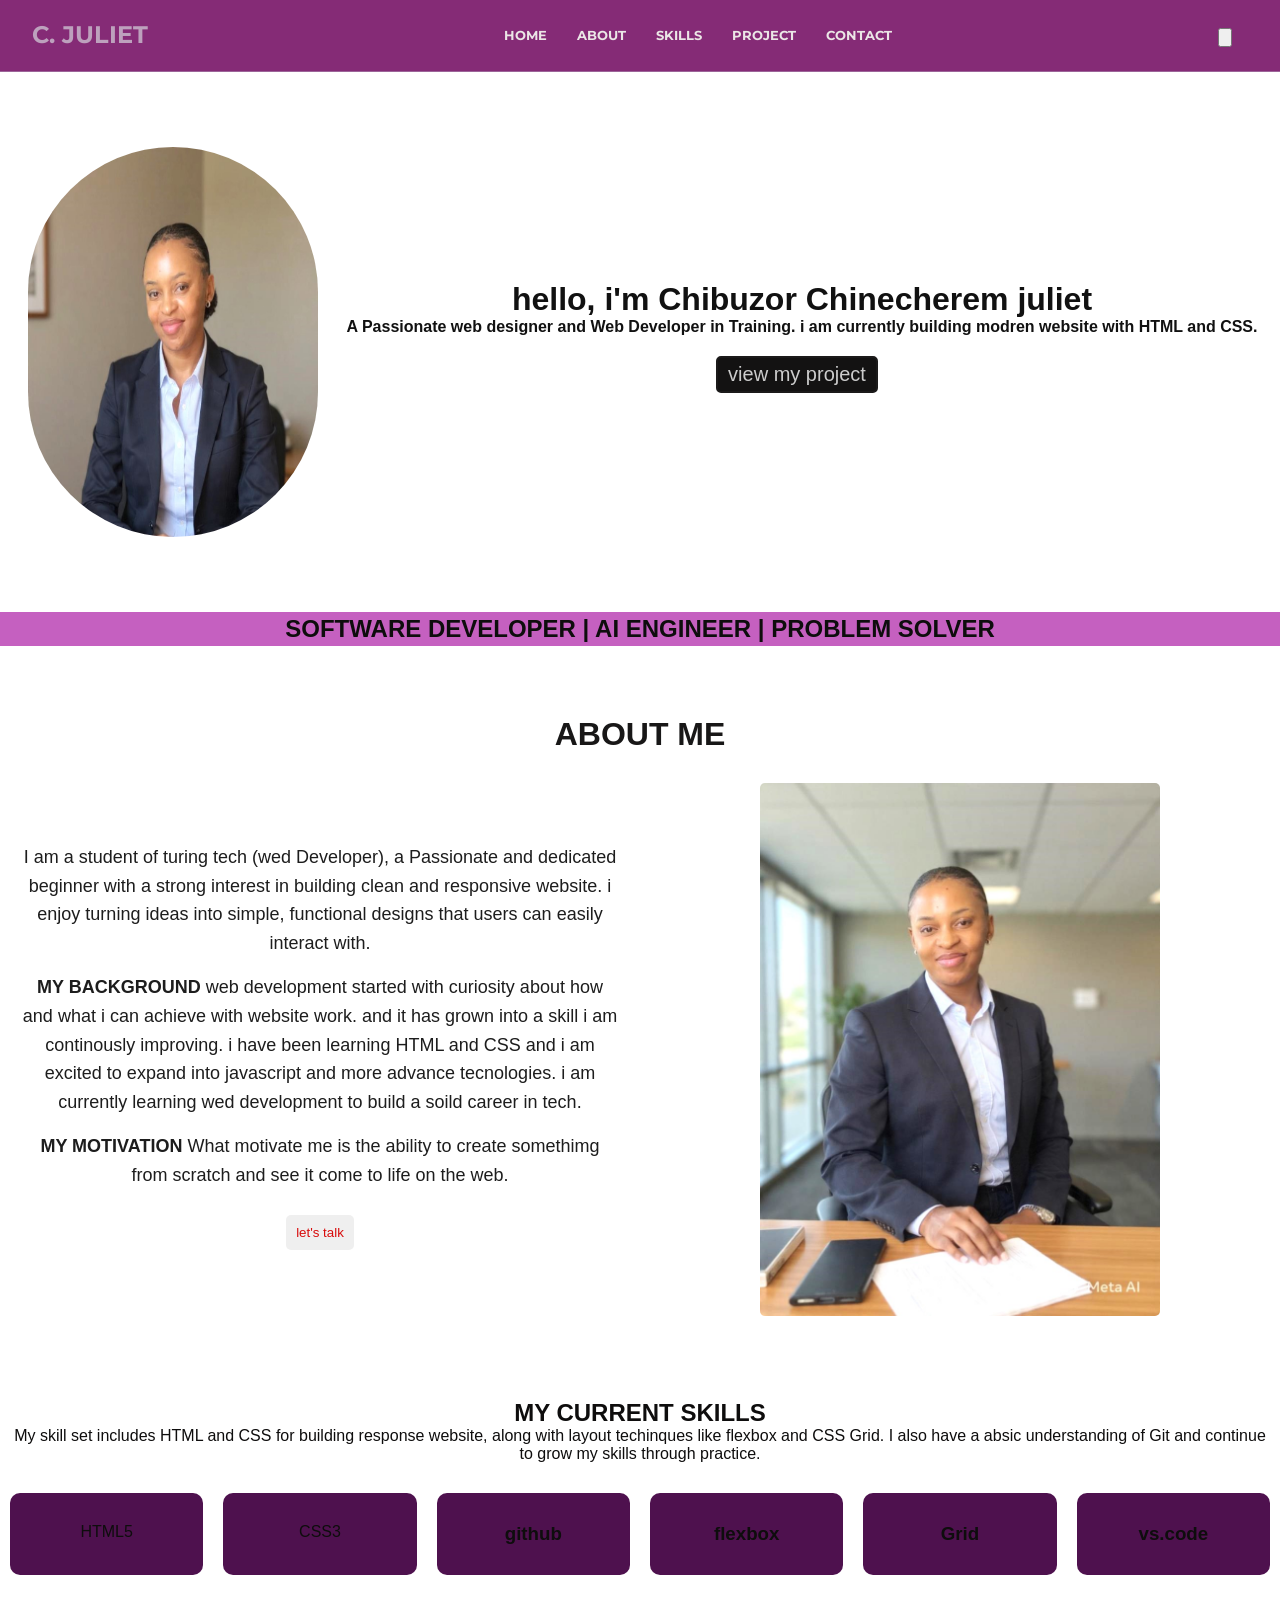
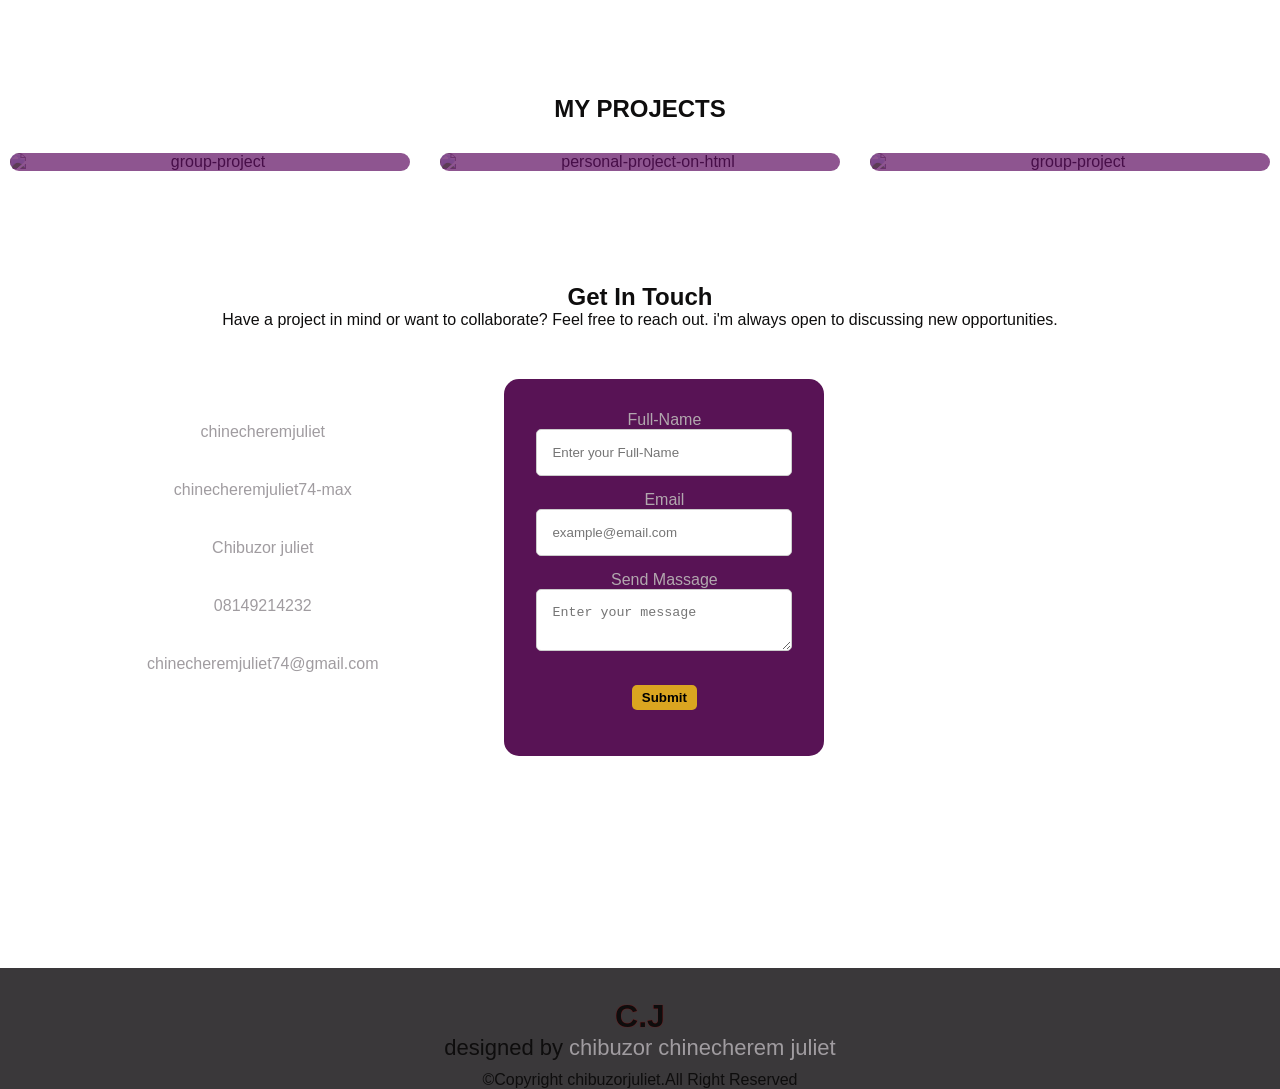
==== index.html @ 10638928 "Create index.html" ====
<!DOCTYPE html>
<html lang="en">
<head>
    <meta charset="UTF-8">
    <meta name="viewport" content="width=device-width, initial-scale=1.0">
    <title>Document</title>
    <link rel="stylesheet" href="../CSS/style.css">

    <link rel="stylesheet" href="https://cdnjs.cloudflare.com/ajax/libs/font-awesome/7.0.1/css/all.min.css" integrity="sha512-2SwdPD6INVrV/lHTZbO2nodKhrnDdJK9/kg2XD1r9uGqPo1cUbujc+IYdlYdEErWNu69gVcYgdxlmVmzTWnetw=="
     crossorigin="anonymous" referrerpolicy="no-referrer" />

     <link rel="preconnect" href="https://fonts.googleapis.com">
     <link rel="preconnect" href="https://fonts.gstatic.com" crossorigin>
     <link href="https://fonts.googleapis.com/css2?family=Lobster&family=Montserrat:ital,wght@0,100..900;1,100..900&family=Pacifico&display=swap" rel="stylesheet">

</head>
<body>
    <header>
        <nav class="nav-bar">
           <div class="logo">
                <span>C.</span>
                <span>JULIET</span>
            </div>
            
            <ul class="nav-link">
                <li><a href="#Home">Home</a></li>
                <li><a href="#About">About</a></li>
                <li><a href="#Skills">Skills</a></li>
                <li><a href="#Project">Project</a></li>
                <li><a href="#Contact">Contact</a></li>
            </ul>

            <div>
                <button class="btn"><i class="fa-solid fa-bars"></i></button>
            </div>
        </nav>
    </header>

    <main>
        <section id="Home" class="hero">
            <img src="/HTML/Images/juliet 2.jpeg" alt="">
            <div class="hero-container">
                <div class="hero-text">
                    <h1>hello, i'm Chibuzor Chinecherem juliet</h1>
                    <p> A Passionate web designer and Web Developer in Training. 
                        i am currently building modren website with HTML and CSS.
                    </p>
                    <button class="btn">view my project</button>
                </div>
            </div>
        </section>

        <section>
            <h1 class="middle">SOFTWARE DEVELOPER | AI ENGINEER | PROBLEM SOLVER</h1>
        </section>

        <section id="About" class="about">

            <h1  class="abt">ABOUT ME </h1>
            
            <div class="about-container2">


                <div class="about-para">

                    

                    <p>
                        I am a student of turing tech (wed Developer), a Passionate and dedicated
                        beginner with a strong interest in building clean and responsive website.
                        i enjoy turning ideas into simple, functional designs that users can easily interact with.
                    </p>

                    <p>
                        <span>MY BACKGROUND</span>
                        web development started with curiosity about how and what i can achieve with website work. 
                        and it has grown into a skill i am continously improving.
                        i have been learning HTML and CSS and i am excited to expand into javascript and more advance tecnologies.
                        i am currently learning wed development to build a soild career in tech.
                   </p>
                   
                   <P>
                        <span>MY MOTIVATION</span>
                        What motivate me is the ability to create somethimg from scratch and see it come to life on the web.  
                    </P>
                    
                    <button class="button"> let's talk </button>
                </div>
                <div>
                    <img src="/HTML/Images/juliet 1.jpeg" alt="juliet 1">
                </div>

            </div>
        </section>

        <section id="Skills" class="skills">
            <h2>MY CURRENT SKILLS </h2>
            <P>My skill set includes HTML and CSS for building response website, 
                along with layout techinques like flexbox and CSS Grid. I also have a absic understanding of Git and continue to grow my skills through practice. </P>

            <div class="skills-container">
                <div class="skill-card">
                    <i class="fa-brands fa-html5"></i>
                    <p>HTML5</p>
                </div>

                <div class="skill-card">
                    <i class="fa-brands fa-css3-alt"></i>
                    <P>CSS3</P>
                </div>

                <div class="skill-card">
                    <i class="fa-brands fa-github"></i>
                    <h3>github</h3>
                </div>

                <div class="skill-card">
                    <i class="fa-solid fa-code"></i>
                    <h3>flexbox</h3>
                </div>

                <div class="skill-card">
                    <i class="fa-solid fa-code"></i>
                    <h3>Grid</h3>
                </div>

                <div class="skill-card">
                    <i class="fa-solid fa-code"></i>
                    <h3>vs.code</h3>
                </div>
            </div>
        </section>

        <section id="Project" class="projects">
            <h2>MY PROJECTS</h2>

            <div class="project-grid">

                <div class="project-card">
                    <img src="https://images01.nicepagecdn.com/page/35/54/html-template-3554665.jpg" alt="group-project">
                    <div class="project-info">
                        <h3>market-place</h3>
                        <p> A responsive marketplace platform designed for easy product browsing and navigation,
                            built with a clean layout and user- friendly interface using html only.</p>
                        <p><strong>techonlogy</strong>HTML5</p>
                        <a href="https://github.com/chinecheremjuliet74-max/project_3_marketplace.html">github</a>
                    </div>
                </div>

                <div class="project-card">
                    <img src="https://media.geeksforgeeks.org/wp-content/cdn-uploads/20230105093722/10-HTML-Project-Ideas-Topics-For-Beginners.png" alt="personal-project-on-html">
                    <div class="project-info">
                        <h3>market-place</h3>
                        <p> A responsive personal platform designed for easy identification for browsing and navigation,
                            built with a clean layout and user- friendly interface using html only.</p>
                        <p><strong>techonlogy</strong>HTML5</p>
                        <a href="https://github.com/chinecheremjuliet74-max/my-personal-project-">github2</a>
                    </div>
                </div>

                <div class="project-card">
                    <img src="https://marketplace.canva.com/EAGpLFvCUoU/1/0/1600w/canva-black-and-white-minimalist-creative-portfolio-presentation-XOF17yEzlzc.jpg" alt="group-project">
                    <div class="project-info">
                        <h3>market-place</h3>
                        <p> An upcoming responsive personal portolio platform designed for easy identifcation for browsing and navigation,
                            built with a clean layout and user- friendly interface using HTML and CSS i am currently working.</p>
                        <p><strong>techonlogy</strong>HTML5 &CSS</p>
                    </div>
                </div>
            </div>
        </section>

        <section id="Contact" class="contact">
            <div class="contact-text">
                <h2> Get In Touch</h2>
                <p>
                Have a project in mind or want to collaborate? Feel free to reach out.
                i'm always open to discussing new opportunities.
                </p>

                <div class="contact-container">

                    <div class="contact-info">
                        
                        <a href=""><i class="fa-brands fa-linkedin"></i>chinecheremjuliet</a>
                        <a href=""><i class="fa-brands fa-github"></i>chinecheremjuliet74-max</a>
                        <a href=""><i class="fa-brands fa-twitter"></i>Chibuzor juliet</a>
                        <a href=""><i class="fa-solid fa-phone"></i>08149214232</a>
                        <a href=""><i class="fa-solid fa-envelope"></i>chinecheremjuliet74@gmail.com</a>
                        
                    </div>

                    <form>
                        <label for="Full-Name">Full-Name</label>
                        <input type="text" id="Full-Name" placeholder="Enter your Full-Name">
    
                        <label for="email">Email</label>
                        <input type="email" id="email" placeholder="example@email.com">
                
                        <label for="comment">Send Massage</label>
                        <textarea id="comment" placeholder="Enter your message"></textarea>

                        <button type="submit">Submit</button>
                        
                    </form>
               </div>
            </div>
        </section>
    </main>

    <footer id="footer">
        <h1>C.J</h1>
            <div social-icons>
                <a href=""><i class="fa-brands fa-linkedin"></i></a>
                <a href=""><i class="fa-brands fa-github"></i></a>
                <a href=""><i class="fa-brands fa-twitter"></i></a>
            </div>

            <div class="credite">
                <p>designed by <a href="#">chibuzor chinecherem juliet</a></p>
            </div>

            <div class="copyright">
                <p>&copy;Copyright chibuzorjuliet.All Right Reserved</p>
            </div>
    </footer>
</body>
</html>
---- CSS/style.css ----
* {
    margin: 0;
    padding: 0;
    box-sizing: border-box;
}


html {
    scroll-behavior: smooth;
}

body {
    width: 100%;
    height: 100vh;
    font-family: "Open Sans", sans-serif;
    color: #0e0d0d;
}

a {
    color: rgb(160, 156, 160);
    text-decoration: none;
    
}


/* ----------------------------HEADER SECTION----------------------------*/
 header {
    position: sticky;
    width: 100%;
    height: 4.5rem;
    font-family: "Montserrat", sans-serif;
    border-bottom: 1px solid rgba(208, 235, 233, 0.3);
    background-color: #852b76;
    top: 0;
    z-index: 50;
 }
.nav-bar {
    display: flex;
    justify-content: space-between;
    position: relative;
    padding-top: 10px;
    padding-bottom: 5px;
    padding-left: 2rem;
    padding-right: 3rem;
    align-items: center;
    font-size: 10px;
}

.nav-bar i {
    width: auto;
    margin: 5px 5px;
    color: rgb(63, 63, 65);
}

.logo {
    margin-top: 10px;
    color: #bda1bd;
    font-size: 1.5rem;
    font-weight: 700;
}

header .nav-bar .nav-link {
    display: flex;
    list-style: none;
    align-items: center;
    justify-content: center;
    margin-top: 10px;
    font-weight: 700;
    text-transform: uppercase;
    color: #bebcbc;
}

header .nav-bar .nav-link li {
    margin-left: 30px;
    font-size: 13px;

}

header .nav-bar .nav-link a {
    color: rgb(235, 230, 230);
    text-decoration: none;
}
 
.btn {
    margin-top: 15px;
}


/* -----------------------------HERO SECTION /HOME PAGE----------------------------*/
.hero {
    height: 60vh;
    position: relative;
    display: flex;
    align-items: center;
    justify-content: center;
    gap: 1.5rem;
    
}

.hero img{
    width: 300px;
    height: 400px;
    padding: 5px;
    border: none;
    border-radius: 200px;
}

.hero-container {
   text-align: center;
}

.hero h1 {
    font-size: 2rem;
    color: rgb(17, 17, 17);
}

.hero  p {
    font-size: 1rem;
    color: rgb(17, 17, 17);
    font-weight: 600;
}

.hero  .btn {
    margin-top: 20px;
    font-size: 20px;

}

.hero .btn {
    display: inline-block;
    padding: 5px 10px;
    border: 2px solid rgb(27, 26, 26);
    background-color: #131212;
    color: #ccc;
    border-radius: 5px;
    margin-right: 10px;
    margin-bottom: 10px;
    transition: .1s;
}

.hero .btn:hover {
    background-color: blueviolet;
    border: 2px solid blueviolet;
}

.middle{
    background-color: #c560c0;
    padding: 3px;
    text-align: center;
    font-size: 1.5rem;
}

.abt{
    margin-top: 50px;
    margin-bottom: 30px;
    text-align: center;
    font-size: 2rem;
    color: rgb(24, 23, 23);
}

  /*-------------------------------------- ABOUT SECTION------------------------*/

.about{
    padding: 20px;
}
.about-container2 {
    display: grid;
    grid-template-columns: repeat(2, 1fr);
    text-align: center;
    font-size: 15px;
    gap: 40px;
    align-items: center;
    border: none;
    margin-top: 20px;
}

.about-container2 img {
    width: 400px;
    border-radius: 5px;
    border: none;
    object-position: center;
    height: 100%;
}


.about-para p {
    color: rgb(29, 29, 29);
    font-size: 18px;
    margin-bottom: 15px;
    line-height: 1.6;
    font-weight: 400;
}

.about-para span{
    font-weight: 600;

}

.about-container2 button {
    padding: 10px 10px;
    margin: 10px;
    border: #afa7a7;
    border-radius: 5px;
    color: #d80c0c;
}

.about .about-container2 .button:hover {
    color: rgb(172, 172, 179);
    border: #352bc0;
    background-color: #352bc0;
}

/* ---------------------------------SKILLS SECTION--------------------------------*/
.skills {
    padding: 60px 10px;
    text-align: center;
}

.skills-container {
    display: grid;
    grid-template-columns: repeat(6, 1fr);
    gap: 20px;
    margin-top: 30px;
}

.skill-card {
    padding: 30px;
    border-radius: 10px;
    background: #4e114e;
    transition: 0.3s;
    cursor: pointer;
}

.skill-card i {
    font-size: 40px;
    margin-bottom: 10px;
}

.skill-card:hover {
    transform: translateY(-10px);
}


/*-------------------------------- PROJECT SECTION-----------------------------------------*/

.projects {
    padding: 60px 10px;
    text-align: center;
}

.project-grid {
    display: grid;
    grid-template-columns: repeat(3, 1fr);
    gap: 30px;
    margin-top: 30px;
}

.project-card {
    position: relative;
    overflow: hidden;
    border-radius: 10px;
}

.project-card img {
    width: 100%;
    display: block;
}

.project-info {
    position: absolute;
    bottom: 0; 
    background: rgba(94, 14, 97, 0.7);
    color: #bebcbc;
    padding: 20px;
    width: 100%;
    transition: 0.3s; 
}

.project-card:hover .project-info {
    color: #c02bc0;
}


/*------------------------------------ CONTECT SECTION-------------------------------------------*/

.contact {
    padding: 20px;
    align-items: center;
    text-align: center;
    margin-bottom: 10px;
    
}

.contact-text {
    margin: 2rem;
}

.contact-container {
    display: grid;
    grid-template-columns: repeat(2, 1fr);
    align-items: center;
    justify-items: center;
    margin-bottom: 20px;
    padding: 10px;
    width: 70%;
}

form input, form textarea {
    width: 100%;
    padding: 15px;
    margin-bottom: 15px;
    border: 1px solid #ccc;
    border-radius: 5px;
}

.contact form {
    gap: 10px;
    width: 20rem;
    max-width: 40rem;
    margin: 0 auto;
    background-color: rgb(88, 19, 85);
    padding: 2rem 2rem;
    border-radius: 15px;
    margin-top: 40px;
}
.contact-info {
    display: flex;
    flex-direction: column;
    gap: 2.5rem;
   
}

.contact label {
    color: rgba(187, 184, 184, 0.9);
    font-size: 1rem;
}

.contact form button {
    background-color: goldenrod;
    padding: 5px 10px;
    border: none;
    border-radius: 5px;
    font-weight: 600;
    transition: filter 0.3s ease-in-out;
    margin: 0.9rem 0;
    align-self: flex-start;
    cursor: pointer;
}

.contact button:hover {
    filter: brightness(0.3);
}

#footer {
    position: sticky;
    width: 100%;
    margin-top: 150px;
    text-align: center;
    background: #3a383a;
}

#footer h1 {
    font-weight: 600;
    padding-top: 30px;
    text-shadow: 0px 0px 1px rgb(167, 9, 9);
}

#footer .credite p {
    margin-bottom: 10px;
    font-size: 22px;
}

.footer a {
    background-color: #4e4950;
    border: #807d7d;
    border-radius: 5px;
    padding: 5px;
}


@media (min-width:1024px) {

    .hero  {
        font-size: 35px;
    }

}

@media (max-width:1023px) {

    .hero {
        margin: 0;
        max-width: 100%;
        font-size: 50px;
    }
    .about {
        grid-template-columns: 1fr 1fr;
        padding: 5px 10px;
    }
    .skills-container {
        grid-template-columns: repeat(2, 1fr);
    }
    .project-grid {
        grid-template-columns: 1fr;
    }
    
    .contact-container {
        gap: 30px;
    }
}

@media (max-width:767px) {

    .nav-bar {
        padding: 0 20px;  
    }

    .nav-link li {
        display: none;
    }

    .hero {
    height: 60vh;
    background-image: url(/HTML/Images/juliet\ 2.jpeg);
    background-position: center;
    background-repeat: no-repeat;
    background-size: cover;
    overflow: hidden;
    position: relative;
    display: flex;
    align-items: center;
    justify-content: center;
    gap: 1.5rem;
    
    }

    .hero img{
        display: none;
        
    }

    .hero-container {
        text-align: center;
        margin-top: 100px;
    }

    
    .about-container2 {
        grid-template-columns: 1fr;
        text-align: center;

    }

    .skills-container {
        grid-template-columns: 1fr;
    }

    .project-grid {
        grid-template-columns: 1fr;
    }

    .contact-text {
        margin-bottom: 10px;
        margin-top: 10px;
    }
    .contact-container {
         grid-template-columns: 1fr;
    }

    .contact-info {
        margin-top: 20px;
        gap: 10px;
    }

}
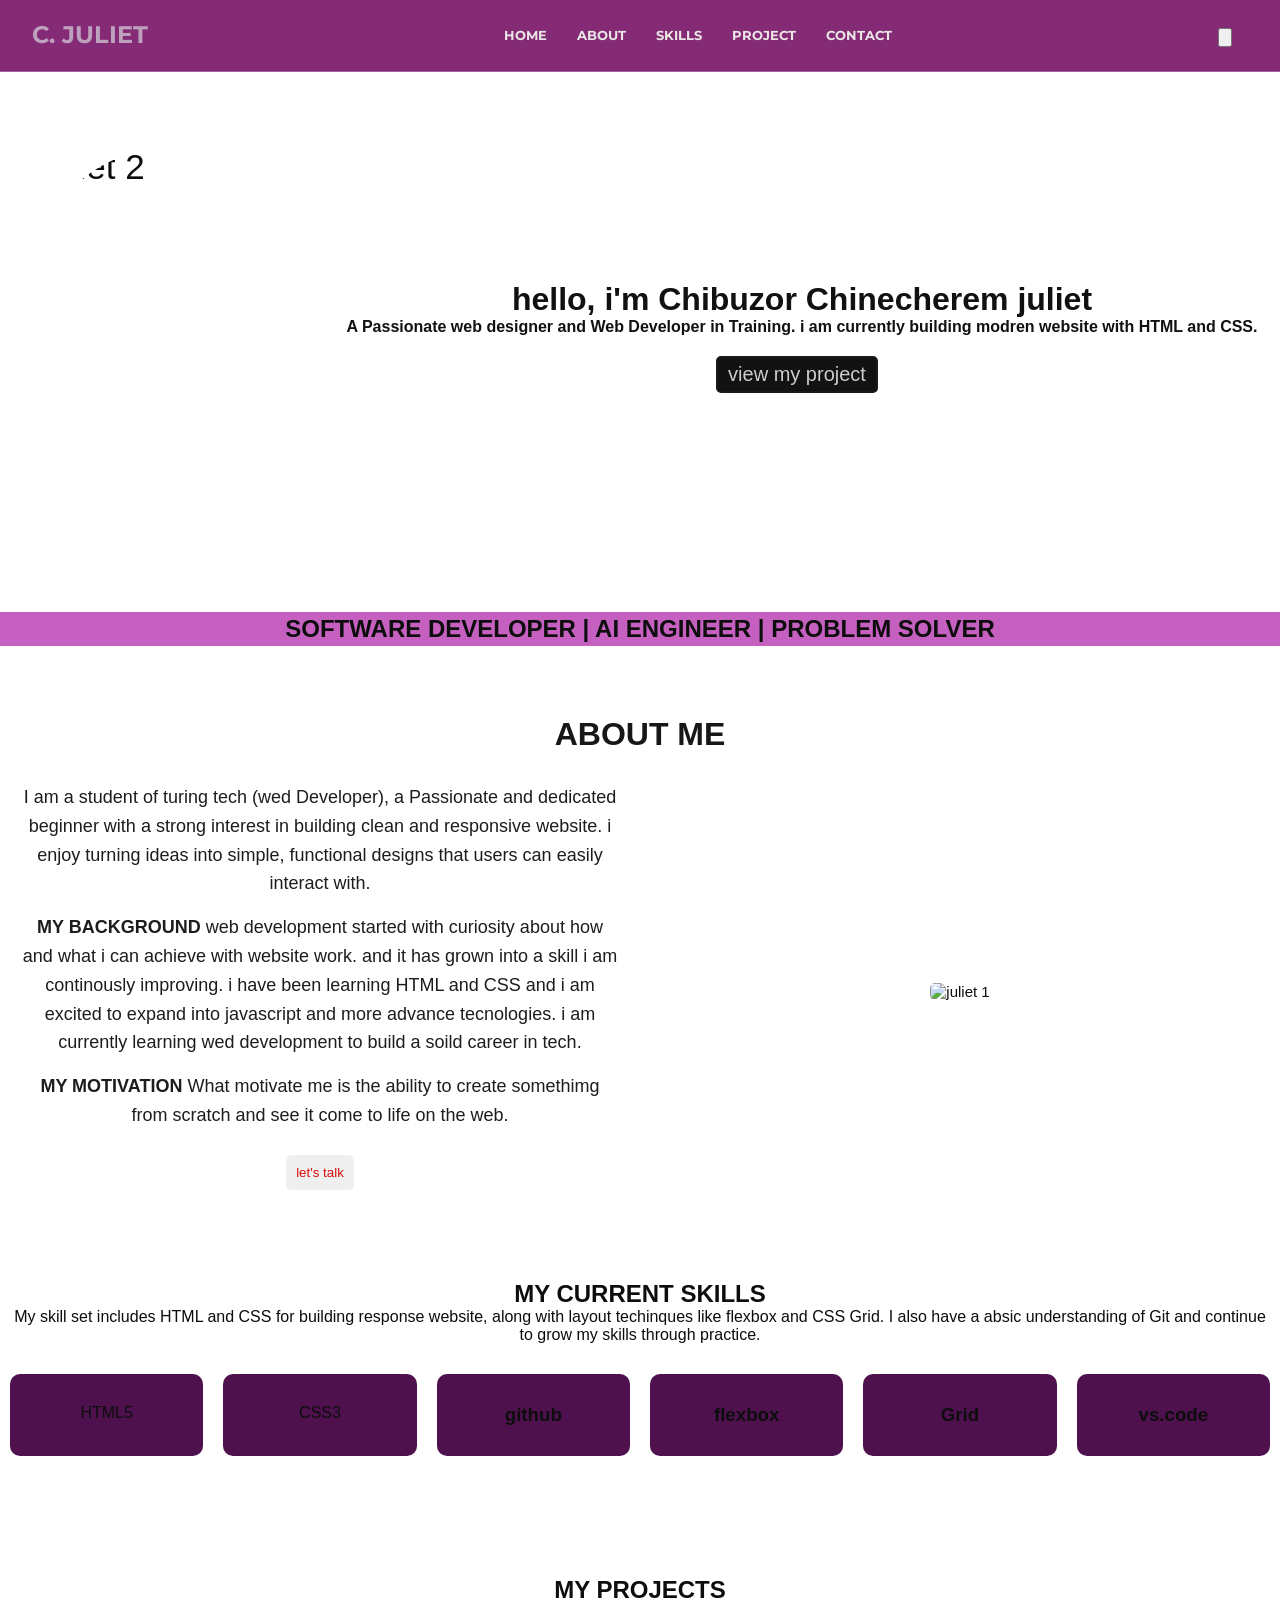
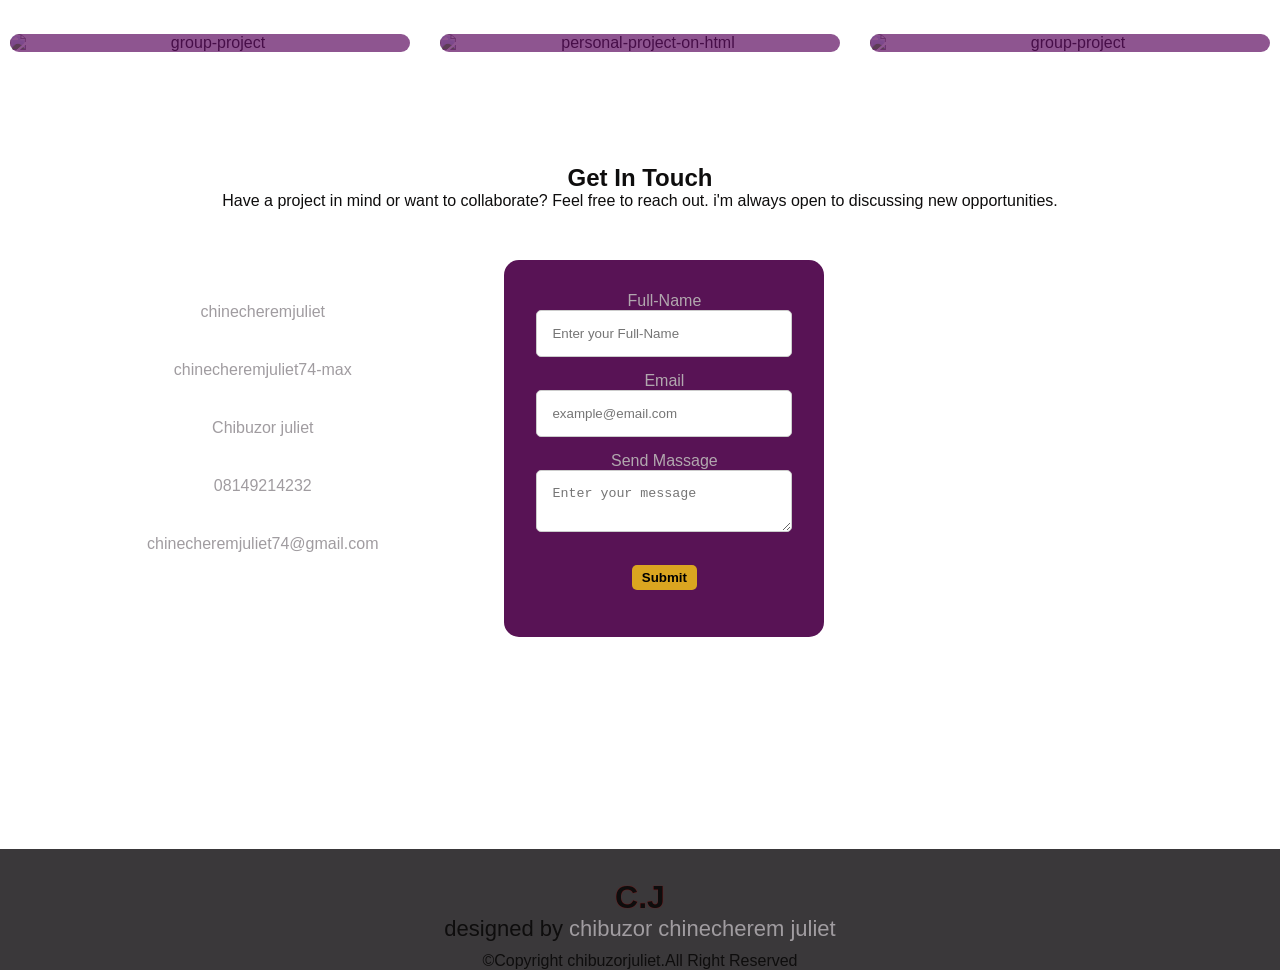
==== commit 74aded00: "Fix image paths" ====
--- a/index.html
+++ b/index.html
@@ -4,7 +4,7 @@
     <meta charset="UTF-8">
     <meta name="viewport" content="width=device-width, initial-scale=1.0">
     <title>Document</title>
-    <link rel="stylesheet" href="../CSS/style.css">
+    <link rel="stylesheet" href="CSS/style.css">
 
     <link rel="stylesheet" href="https://cdnjs.cloudflare.com/ajax/libs/font-awesome/7.0.1/css/all.min.css" integrity="sha512-2SwdPD6INVrV/lHTZbO2nodKhrnDdJK9/kg2XD1r9uGqPo1cUbujc+IYdlYdEErWNu69gVcYgdxlmVmzTWnetw=="
      crossorigin="anonymous" referrerpolicy="no-referrer" />
@@ -38,7 +38,7 @@
 
     <main>
         <section id="Home" class="hero">
-            <img src="/HTML/Images/juliet 2.jpeg" alt="">
+            <img src="images/juliet 2.jpeg" alt="juliet 2">
             <div class="hero-container">
                 <div class="hero-text">
                     <h1>hello, i'm Chibuzor Chinecherem juliet</h1>
@@ -87,7 +87,7 @@
                     <button class="button"> let's talk </button>
                 </div>
                 <div>
-                    <img src="/HTML/Images/juliet 1.jpeg" alt="juliet 1">
+                    <img src="images/juliet 1.jpeg" alt="juliet 1">
                 </div>
 
             </div>
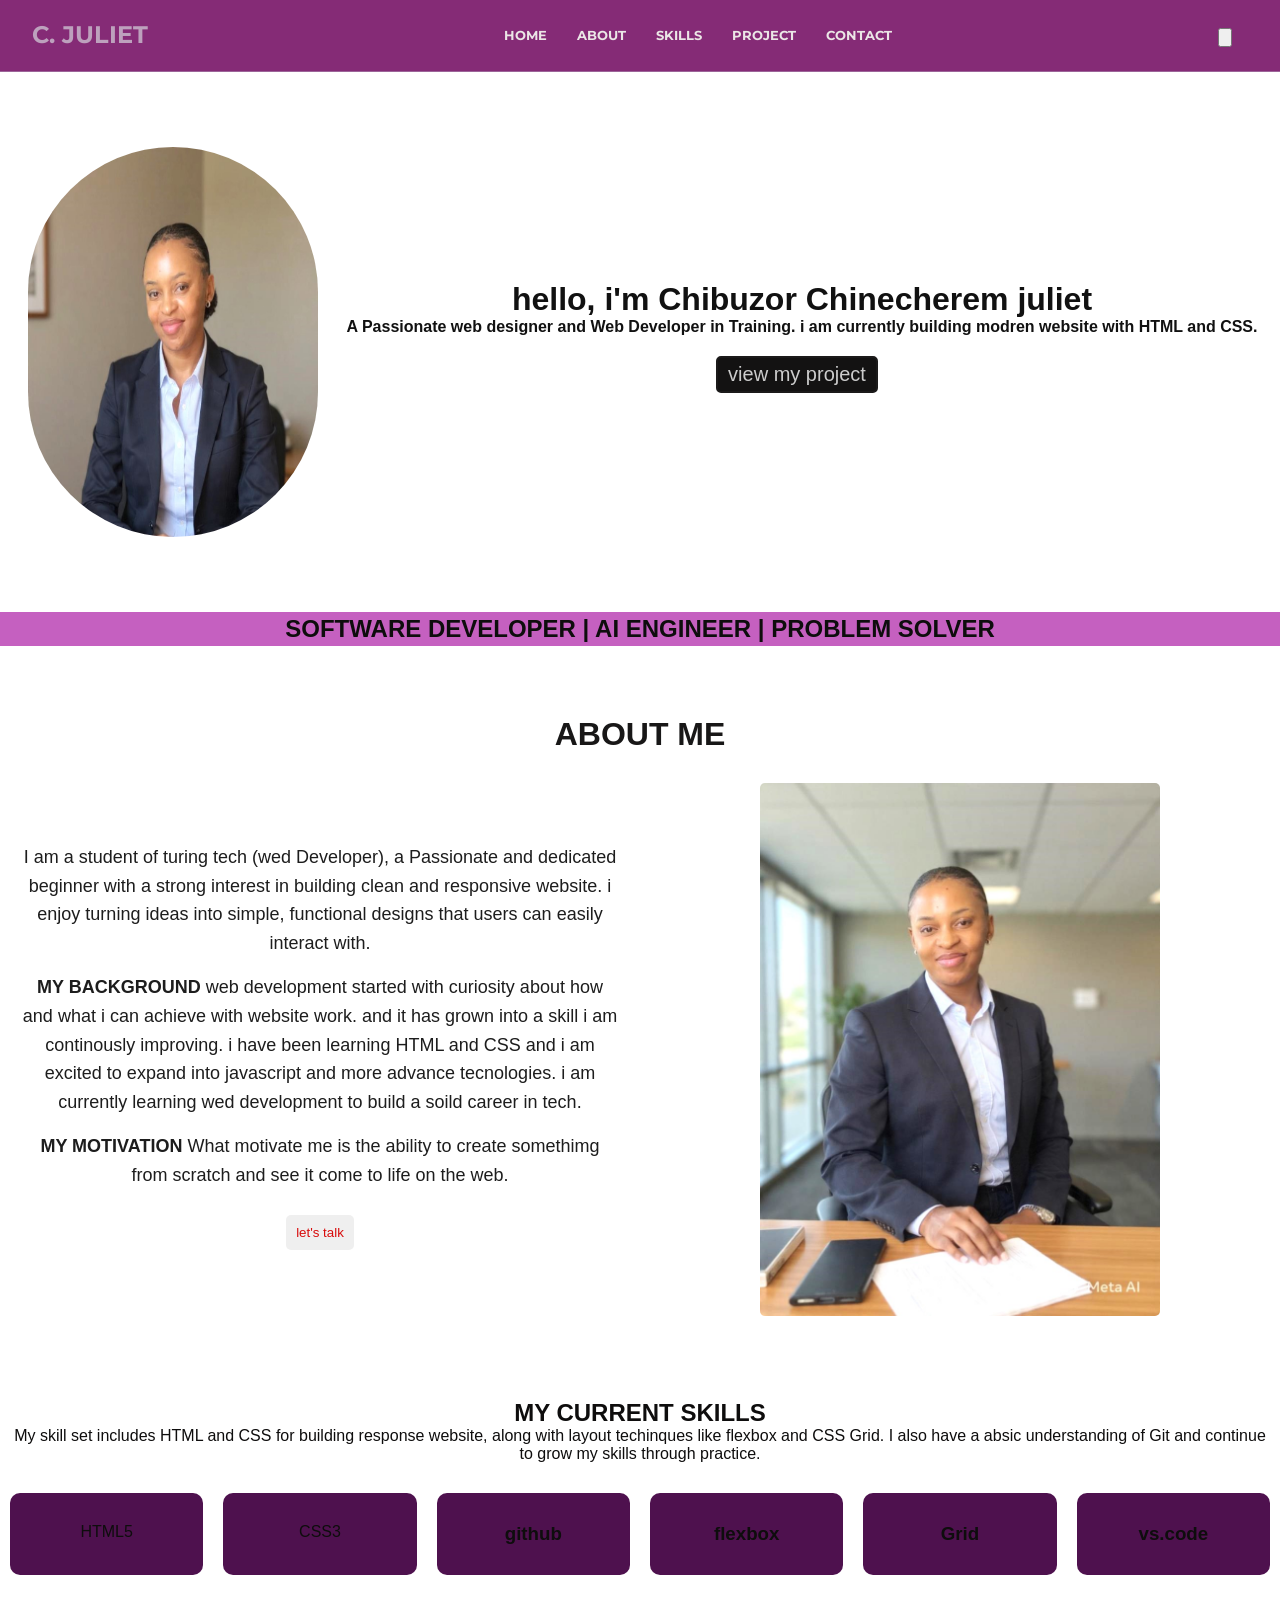
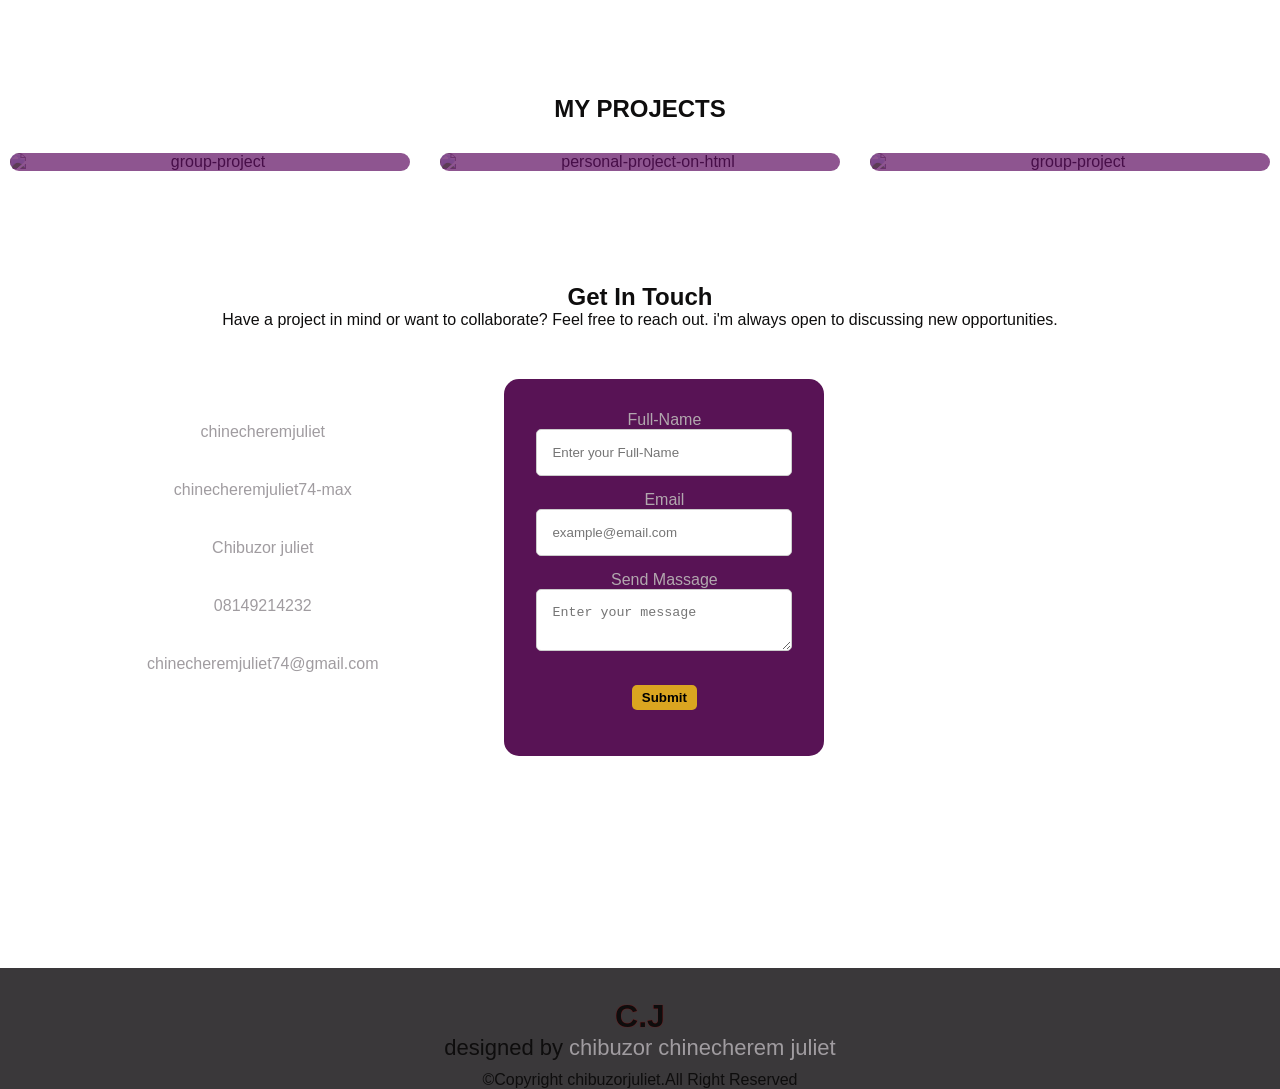
==== commit 8b882e9b: "Fix image paths" ====
--- a/index.html
+++ b/index.html
@@ -38,7 +38,7 @@
 
     <main>
         <section id="Home" class="hero">
-            <img src="images/juliet 2.jpeg" alt="juliet 2">
+            <img src="./Images/juliet 2.jpeg" alt="juliet 2">
             <div class="hero-container">
                 <div class="hero-text">
                     <h1>hello, i'm Chibuzor Chinecherem juliet</h1>
@@ -87,7 +87,7 @@
                     <button class="button"> let's talk </button>
                 </div>
                 <div>
-                    <img src="images/juliet 1.jpeg" alt="juliet 1">
+                    <img src="./Images/juliet 1.jpeg" alt="juliet 1">
                 </div>
 
             </div>
